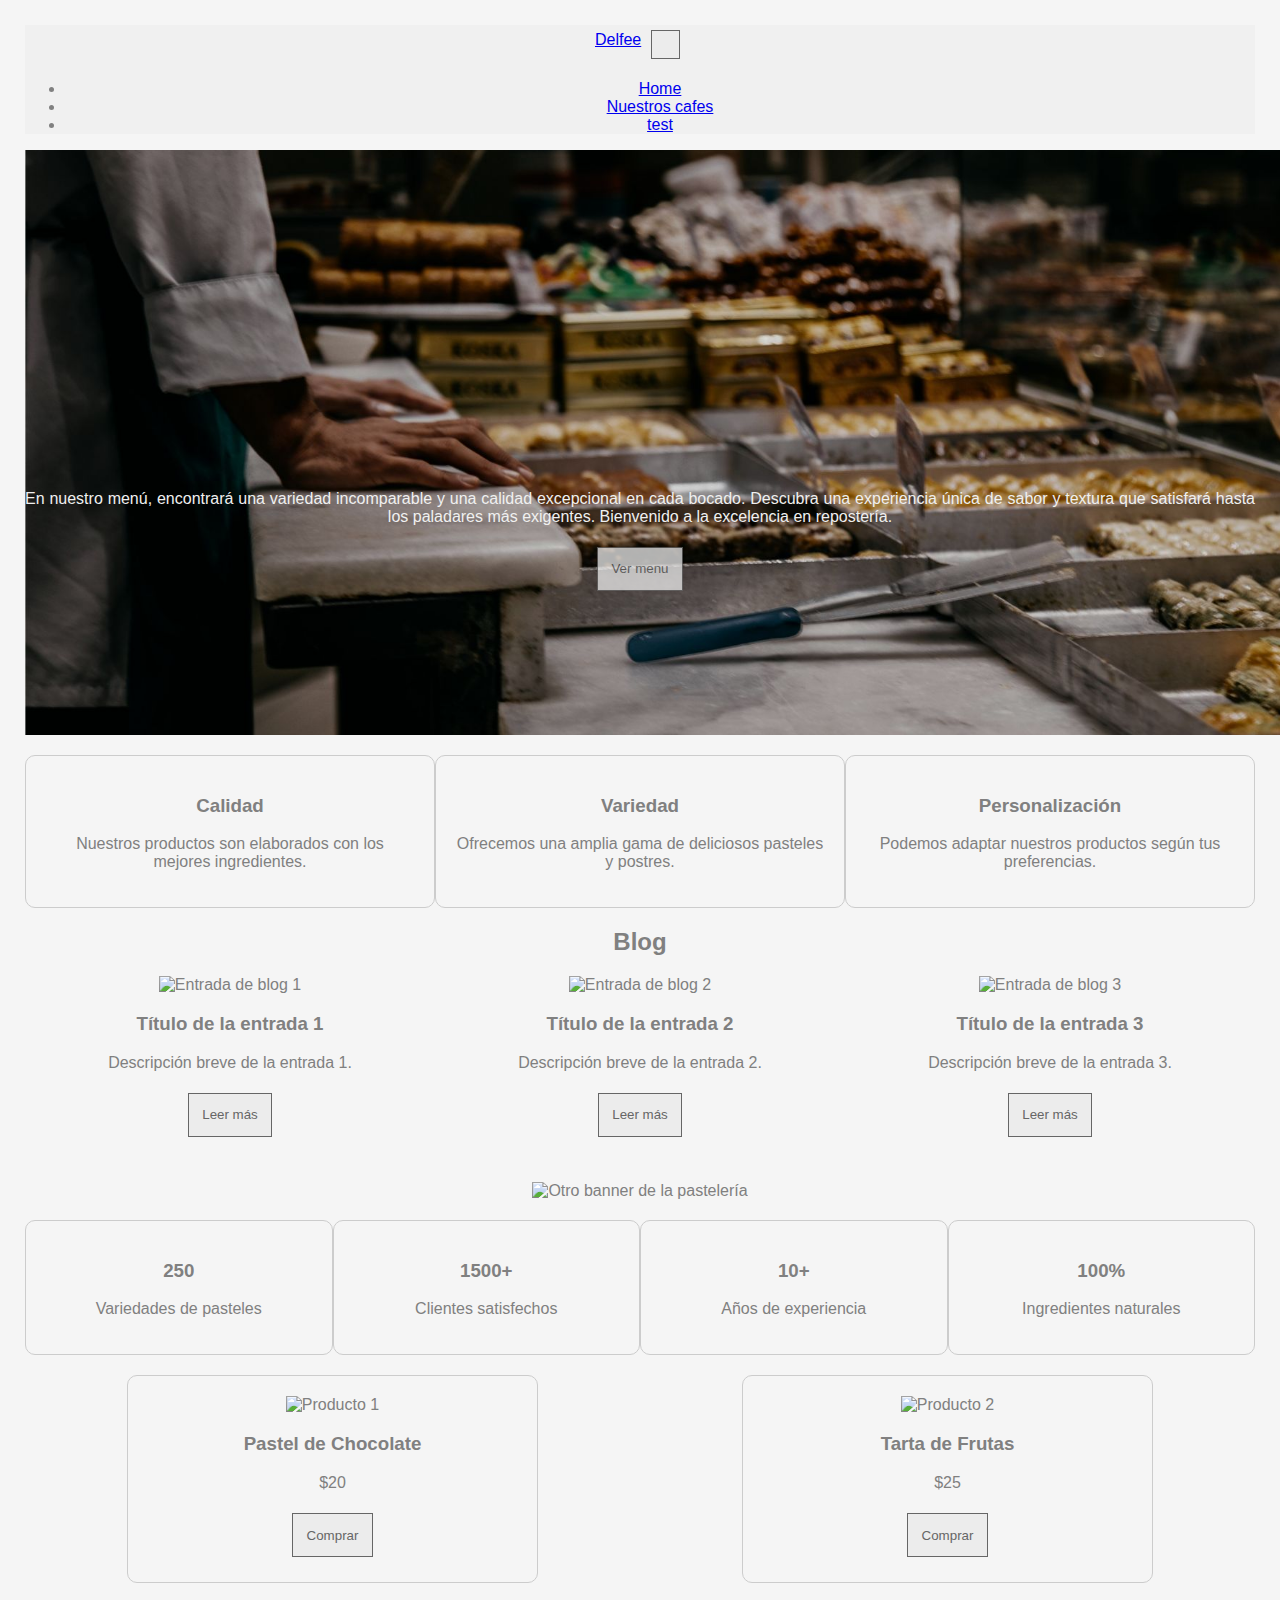
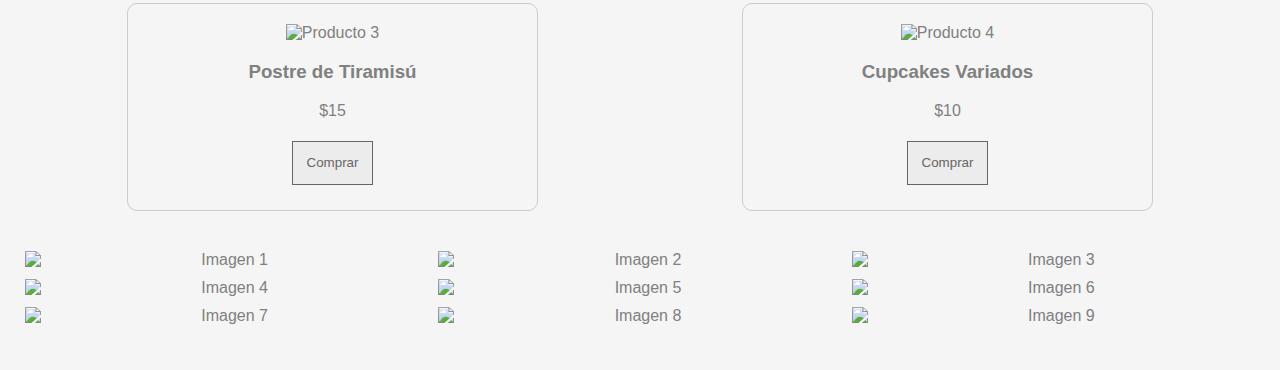
==== index.html @ 41107046 "first commit" ====
<!DOCTYPE html>
<html lang="es">
<head>
    <meta charset="UTF-8">
    <meta name="viewport" content="width=device-width, initial-scale=1.0">
    <link href="https://cdn.jsdelivr.net/npm/bootstrap@5.0.2/dist/css/bootstrap.min.css" rel="stylesheet" integrity="sha384-EVSTQN3/azprG1Anm3QDgpJLIm9Nao0Yz1ztcQTwFspd3yD65VohhpuuCOmLASjC" crossorigin="anonymous">
    <link rel="stylesheet" href="./css/style.css">
    <title>Coffee and deli</title>
</head>
<body>
    <header>
        <nav class="navbar navbar-expand-lg navbar-light bg-light">
            <div class="container-fluid">
              <a class="navbar-brand" href="#">Delfee</a>
              <button class="navbar-toggler" type="button" data-bs-toggle="collapse" data-bs-target="#navbarTogglerDemo02" aria-controls="navbarTogglerDemo02" aria-expanded="false" aria-label="Toggle navigation">
                <span class="navbar-toggler-icon"></span>
              </button>
              <div class="collapse navbar-collapse" id="navbarTogglerDemo02">
                <ul class="navbar-nav me-auto mb-2 mb-lg-0">
                  <li class="nav-item">
                    <a class="nav-link active" aria-current="page" href="#">Home</a>
                  </li>
                  <li class="nav-item">
                    <a class="nav-link" href="./pages/coffe.html">Nuestros cafes</a>
                  </li>
                  <li class="nav-item">
                    <a class="nav-link " href="./pages/test.html" tabindex="-1" aria-disabled="true">test</a>
                  </li>
                </ul>
              </div>
            </div>
          </nav>
    </header>
    <main>
        <section>
            <div class="">
                <div class="home-banner">
                    <p>En nuestro menú, encontrará una variedad incomparable y una calidad excepcional en cada bocado. Descubra una experiencia única de sabor y textura que satisfará hasta los paladares más exigentes. Bienvenido a la excelencia en repostería.</p>
                    <button class="btn-ver-menu">Ver menu</button>
                </div>
            </div>
        </section>
        <div class="caracteristicas">
            <div class="caracteristica">
                <h3>Calidad</h3>
                <p>Nuestros productos son elaborados con los mejores ingredientes.</p>
            </div>
            <div class="caracteristica">
                <h3>Variedad</h3>
                <p>Ofrecemos una amplia gama de deliciosos pasteles y postres.</p>
            </div>
            <div class="caracteristica">
                <h3>Personalización</h3>
                <p>Podemos adaptar nuestros productos según tus preferencias.</p>
            </div>
        </div>
    
        <!-- Título del blog -->
        <h2>Blog</h2>
    
        <!-- 3 cajas de entradas de blog -->
        <div class="entradas-blog">
            <div class="entrada-blog">
                <img src="entrada1.jpg" alt="Entrada de blog 1">
                <h3>Título de la entrada 1</h3>
                <p>Descripción breve de la entrada 1.</p>
                <button>Leer más</button>
            </div>
            <div class="entrada-blog">
                <img src="entrada2.jpg" alt="Entrada de blog 2">
                <h3>Título de la entrada 2</h3>
                <p>Descripción breve de la entrada 2.</p>
                <button>Leer más</button>
            </div>
            <div class="entrada-blog">
                <img src="entrada3.jpg" alt="Entrada de blog 3">
                <h3>Título de la entrada 3</h3>
                <p>Descripción breve de la entrada 3.</p>
                <button>Leer más</button>
            </div>
        </div>
    
        <!-- Foto como banner -->
        <div class="banner">
            <img src="otro_banner.jpg" alt="Otro banner de la pastelería">
        </div>
    
        <!-- 4 cajas de información en números -->
        <div class="info-numeros">
            <div class="numero">
                <h3>250</h3>
                <p>Variedades de pasteles</p>
            </div>
            <div class="numero">
                <h3>1500+</h3>
                <p>Clientes satisfechos</p>
            </div>
            <div class="numero">
                <h3>10+</h3>
                <p>Años de experiencia</p>
            </div>
            <div class="numero">
                <h3>100%</h3>
                <p>Ingredientes naturales</p>
            </div>
        </div>
    
        <!-- 4 cajas de productos -->
        <div class="productos">
            <div class="producto">
                <img src="producto1.jpg" alt="Producto 1">
                <h3>Pastel de Chocolate</h3>
                <p>$20</p>
                <button>Comprar</button>
            </div>
            <div class="producto">
                <img src="producto2.jpg" alt="Producto 2">
                <h3>Tarta de Frutas</h3>
                <p>$25</p>
                <button>Comprar</button>
            </div>
            <div class="producto">
                <img src="producto3.jpg" alt="Producto 3">
                <h3>Postre de Tiramisú</h3>
                <p>$15</p>
                <button>Comprar</button>
            </div>
            <div class="producto">
                <img src="producto4.jpg" alt="Producto 4">
                <h3>Cupcakes Variados</h3>
                <p>$10</p>
                <button>Comprar</button>
            </div>
        </div>
    
        <!-- Galería de 9 fotos -->
        <div class="galeria">
            <img src="galeria1.jpg" alt="Imagen 1">
            <img src="galeria2.jpg" alt="Imagen 2">
            <img src="galeria3.jpg" alt="Imagen 3">
            <img src="galeria4.jpg" alt="Imagen 4">
            <img src="galeria5.jpg" alt="Imagen 5">
            <img src="galeria6.jpg" alt="Imagen 6">
            <img src="galeria7.jpg" alt="Imagen 7">
            <img src="galeria8.jpg" alt="Imagen 8">
            <img src="galeria9.jpg" alt="Imagen 9">
        </div>
    </main>
    
    <script src="https://cdn.jsdelivr.net/npm/bootstrap@5.0.2/dist/js/bootstrap.bundle.min.js" integrity="sha384-MrcW6ZMFYlzcLA8Nl+NtUVF0sA7MsXsP1UyJoMp4YLEuNSfAP+JcXn/tWtIaxVXM" crossorigin="anonymous"></script>

</body>
</html>
---- css/style.css ----
@charset "UTF-8";
/*afecta a todo*/
body {
  background-color: #f0f0f0; /* Puedes cambiar el color aquí */
  margin: 0;
  padding: 0;
  font-family: Arial, sans-serif; /* Puedes cambiar la fuente aquí */
}

.navbar > .container, .navbar > .container-fluid, .navbar > .container-lg, .navbar > .container-md, .navbar > .container-sm, .navbar > .container-xl, .navbar > .container-xxl {
  background-color: #f0f0f0; /* Puedes cambiar el color aquí */
  margin: 0;
  padding: 0;
  font-family: Arial, sans-serif; /* Puedes cambiar la fuente aquí */
}

.bg-light {
  background-color: #f0f0f0 !important;
}

button {
  margin: 0.4em;
  padding: 1em;
  cursor: pointer;
  background: #ececec;
  text-decoration: none;
  color: #666;
  opacity: 100%;
  border: solid 0.1rem;
}

button:hover {
  border-radius: 0.5rem;
  opacity: 100%;
  background-color: #666;
  color: #ececec;
}

.btn-ver-menu {
  opacity: 75%;
  border-color: #666;
  text-align: center;
}

/*home*/
/*primer banner*/
.home-background-banner {
  background-color: black;
}

.home-banner {
  background-image: url(../assets/banner1.jpg);
  background-repeat: no-repeat;
  background-size: cover;
  height: 400px;
  width: 100%;
  background-position: center;
  align-content: center;
  text-align: right;
  padding-right: 20%;
  padding-top: 15%;
  color: #f0f0f0;
  text-align: justify;
  text-align-last: center;
}

.banner img {
  width: 100%;
  height: auto;
}

/* Estilos para las características */
.caracteristicas {
  display: flex;
  justify-content: space-around;
  margin: 20px 0;
}

.caracteristicas .caracteristica {
  width: 30%;
  text-align: center;
  border: 1px solid #ccc;
  padding: 20px;
  border-radius: 10px;
}

/* Estilos para las entradas del blog */
.entradas-blog {
  display: flex;
  justify-content: space-around;
  flex-wrap: wrap;
  margin: 20px 0;
}

.entrada-blog {
  width: 30%;
  margin-bottom: 20px;
}

.entrada-blog img {
  width: 100%;
  height: auto;
}

/* Estilos para la información en números */
.info-numeros {
  display: flex;
  justify-content: space-around;
  margin: 20px 0;
}

.info-numeros .numero {
  text-align: center;
  width: 23%;
  border: 1px solid #ccc;
  padding: 20px;
  border-radius: 10px;
}

/* Estilos para los productos */
.productos {
  display: flex;
  justify-content: space-around;
  flex-wrap: wrap;
  margin: 20px 0;
}

.producto {
  width: 30%;
  margin-bottom: 20px;
  border: 1px solid #ccc;
  border-radius: 10px;
  padding: 20px;
}

/* Estilos para la galería */
.galeria {
  display: grid;
  grid-template-columns: repeat(3, 1fr);
  grid-gap: 10px;
  margin: 20px 0;
}

.galeria img {
  width: 100%;
  height: auto;
}

/* Estilos para el footer */
footer {
  background-color: #333;
  color: white;
  text-align: center;
  padding: 20px;
}

/*nuestros cafes*/
body {
  font-family: Arial;
  padding: 25px;
  background-color: #f5f5f5;
  color: #808080;
  text-align: center;
}

/*-=-=-=-=-=-=-=-=-=-=-=- */
/* Column Grids */
/*-=-=-=-=-=-=-=-=-=-=-=- */
.col_half {
  width: 49%;
}

.col_third {
  width: 32%;
}

.col_fourth {
  width: 23.5%;
}

.col_fifth {
  width: 18.4%;
}

.col_sixth {
  width: 15%;
}

.col_three_fourth {
  width: 74.5%;
}

.col_twothird {
  width: 66%;
}

.col_half,
.col_third,
.col_twothird,
.col_fourth,
.col_three_fourth,
.col_fifth {
  position: relative;
  display: inline;
  display: inline-block;
  float: left;
  margin-right: 2%;
  margin-bottom: 20px;
}

.end {
  margin-right: 0 !important;
}

/* Column Grids End */
.wrapper {
  width: 980px;
  margin: 30px auto;
  position: relative;
}

.counter {
  background-color: #ffffff;
  padding: 20px 0;
  border-radius: 5px;
}

.count-title {
  font-size: 40px;
  font-weight: normal;
  margin-top: 10px;
  margin-bottom: 0;
  text-align: center;
}

.count-text {
  font-size: 13px;
  font-weight: normal;
  margin-top: 10px;
  margin-bottom: 0;
  text-align: center;
}

.fa-2x {
  margin: 0 auto;
  float: none;
  display: table;
  color: #4ad1e5;
}

/*# sourceMappingURL=style.css.map */
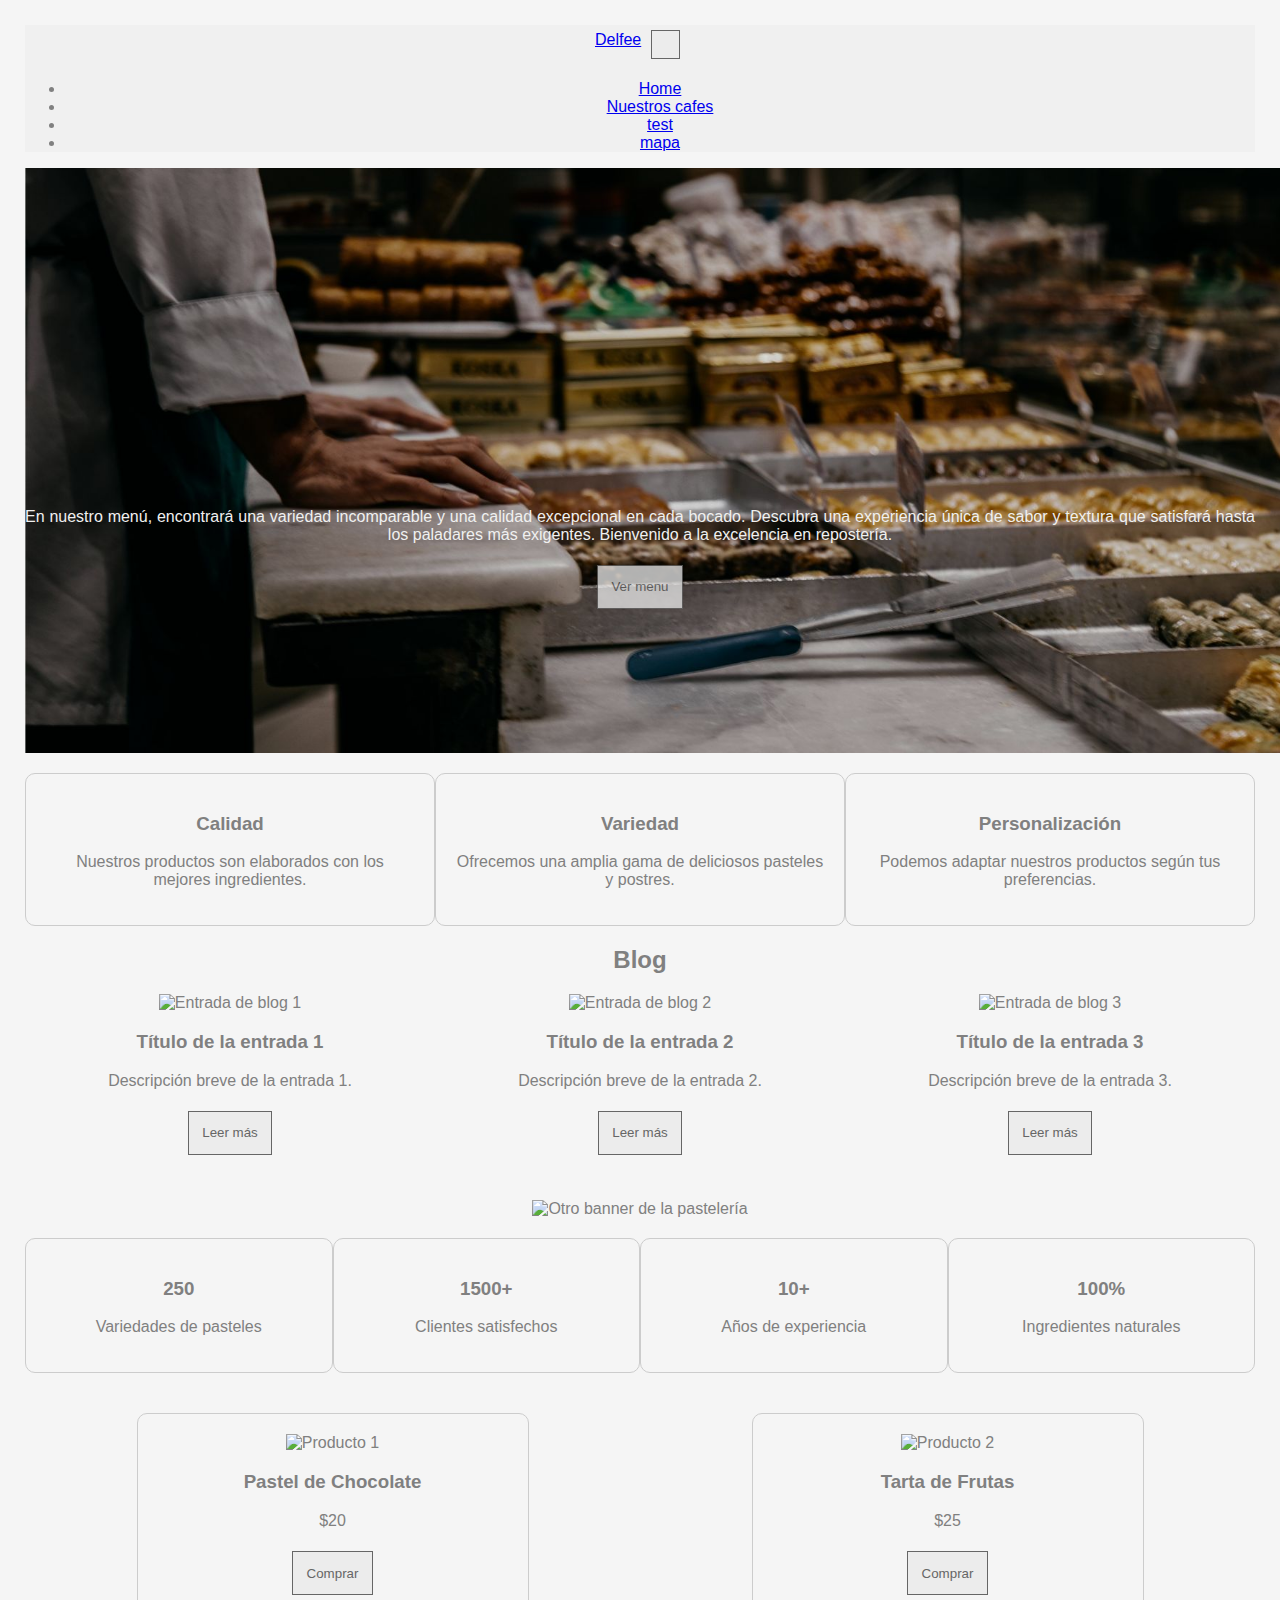
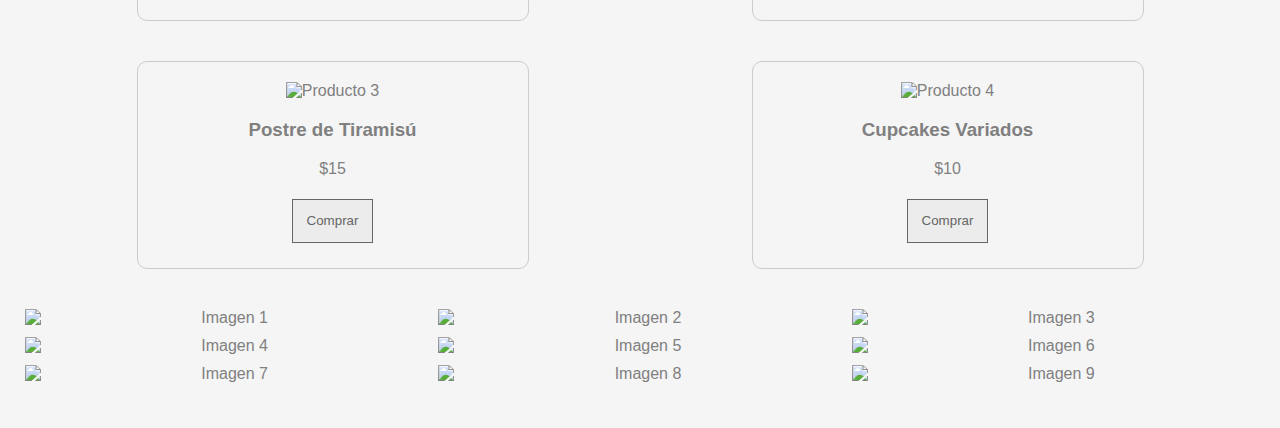
==== commit 2ebea796: "mapa" ====
--- a/index.html
+++ b/index.html
@@ -25,6 +25,9 @@
                   </li>
                   <li class="nav-item">
                     <a class="nav-link " href="./pages/test.html" tabindex="-1" aria-disabled="true">test</a>
+                  </li>
+                  <li class="nav-item">
+                    <a class="nav-link " href="./pages/mapa.html" tabindex="-1" aria-disabled="true">mapa</a>
                   </li>
                 </ul>
               </div>
--- a/css/style.css
+++ b/css/style.css
@@ -126,8 +126,8 @@
 }
 
 .producto {
-  width: 30%;
-  margin-bottom: 20px;
+  width: 350px;
+  margin: 20px;
   border: 1px solid #ccc;
   border-radius: 10px;
   padding: 20px;
@@ -248,4 +248,53 @@
   color: #4ad1e5;
 }
 
+/*mapa*/
+.body-mapa {
+  background-color: #333;
+  place-content: center center;
+}
+
+svg path {
+  fill: #4ad1e5;
+  -webkit-text-stroke-color: #ececec;
+  stroke-width: 2px;
+}
+
+path:hover {
+  fill: blue;
+}
+
+* {
+  scroll-behavior: smooth;
+}
+
+.mapa-img {
+  width: 80%;
+}
+
+.mapa-continentes {
+  width: 100%;
+  text-align: center;
+  display: block;
+}
+
+.mapa-svg {
+  display: block;
+}
+
+.recetas-continentes {
+  text-align: center;
+}
+
+.flecha {
+  padding: 20px;
+  position: fixed;
+  top: 90%;
+  right: 25px;
+  background: white;
+  border-radius: 50%;
+  opacity: 80%;
+  rotate: 180deg;
+}
+
 /*# sourceMappingURL=style.css.map */
